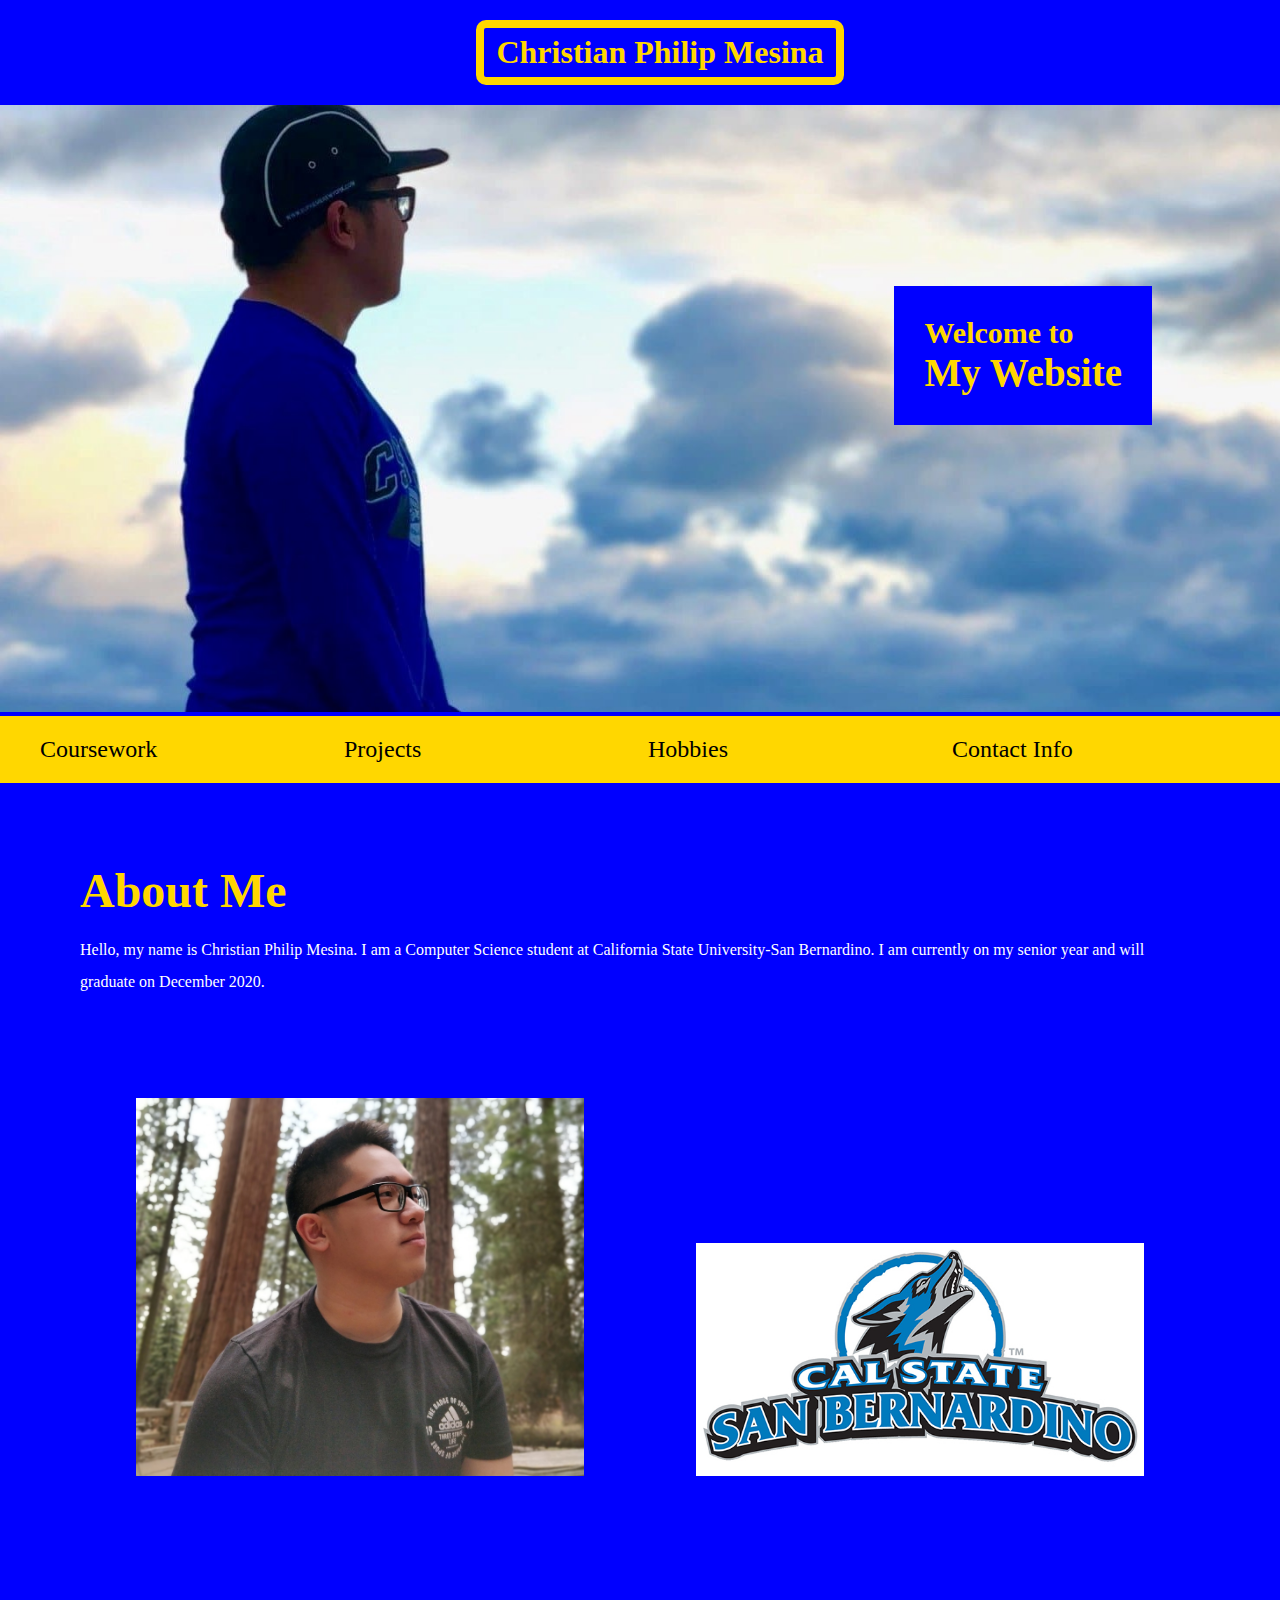
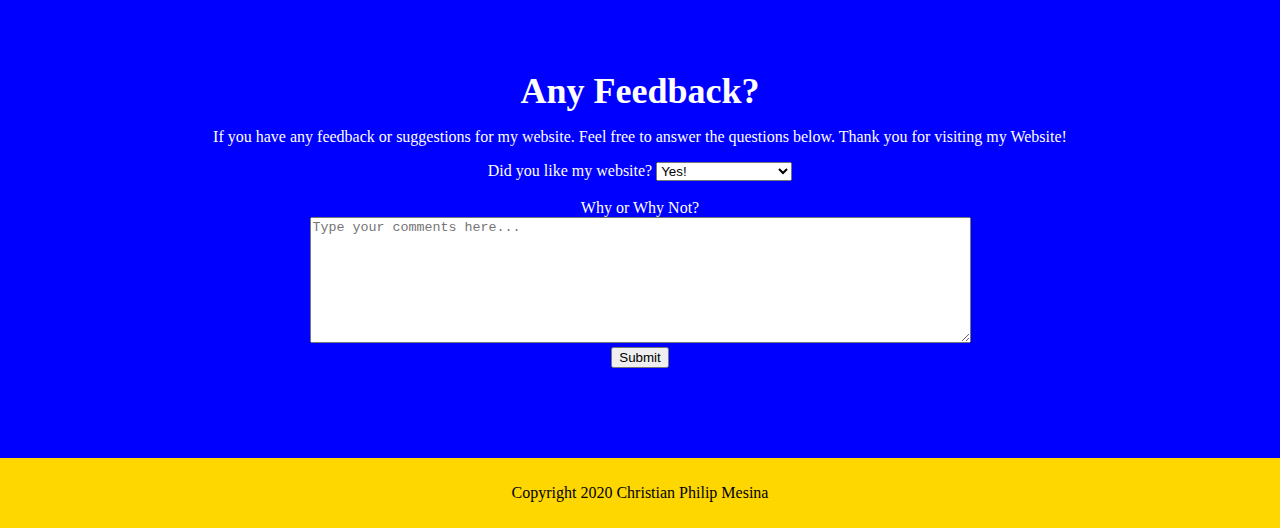
==== HTML_CSS/index.html @ e4d804c2 "Added Git, HTML, and CSS assignments" ====
<!DOCTYPE html>
<html>
<head>
  <meta name="viewport" content="width=device-width, initial-scale=1.0">
  <link rel="stylesheet" href="styles.css">
  <title>Christian Philip Mesina</title>
</head>
  <body>

    <header>
      <h1>Christian Philip Mesina</h1>
    </header>
    <section class="banner">
      <img src="img/chris.jpg" alt="Pic of Me">
      <div class="welcome">
        <h2>Welcome to <br><span>My Website</span></h2>
      </div>
    </section>
    <nav class="main-nav">
      <ul>
        <li><a href="/coursework.html">Coursework</a></li>
        <li><a href="/project.html">Projects</a></li>
        <li><a href="/hobby.html">Hobbies</a></li>
        <li><a href="/contact.html">Contact Info</a></li>
      </ul>
    </nav>
    <main>
      <article>
        <h2>About Me</h2>
        <p>Hello, my name is Christian Philip Mesina. I am a Computer Science student at California State University-San Bernardino. I am currently on my senior year and will graduate on December 2020.</p>
      </article>
      <ul class="images">
        <li><img src="img/Profile_Pic.jpg" alt="my thumb"</li>
        <li><img src="img/csusb.jpg" alt="Geralt thumb"</li>
      </ul>
    </main>
    <section class="feedback">
      <h2>Any Feedback?</h2>
      <p>If you have any feedback or suggestions for my website. Feel free to answer the questions below. Thank you for visiting my Website!</p>
      <form>
        <label for="question">Did you like my website?</label>
        <select class="question" id="name">
          <option value="q1">Yes!</option>
          <option value="q2">It needs more work</option>
        </select>
        <br><br>
        <label for="bio">Why or Why Not?</label><br>
        <textarea name="bio" id="bio" rows="8" cols="80" placeholder="Type your comments here..." required></textarea>
        <br>
        <input type="submit" value="Submit">
      </form>
    </section>
    <footer>
      <p class="copyright">Copyright 2020 Christian Philip Mesina</p>
    </footer>
  </body>
</html>
---- HTML_CSS/styles.css ----
body, ul, li, h1, h2, a{
  margin: 0;
  padding: 0;
  font-family: Georgia, serif;
}

body{
  background-color: blue;
}
header{
  background-color: blue;
  padding: 20px;
  text-align: center;
  position: fixed;
  width: 100%;
  z-index: 1;
  top: 0;
  left: 0;
}

header h1{
  font-style: Georgia, serif;
  color: gold;
  border: 8px solid gold;
  padding: 6px 12px;
  display: inline-block;
  border-radius: 10px;
}

.banner{
  position: relative;
}

.banner img{
  max-width: 100%;
}

.banner .welcome{
  background-color: blue;
  color: gold;
  padding: 30px;
  position: absolute;
  right: 10%;
  top: 40%;
}

.banner h2{
  font-size: 30px;
}

.banner h2 span{
  font-size: 1.3em;
}

nav{
  background-color: gold;
  padding: 20px;
  position: sticky;
  top: 104px;
}

nav li{
  width: 25%;
  display: inline-block;
  font-size: 24px;
}

nav ul{
  white-space: nowrap;
  max-width: 1200px;
  margin: 0 auto;
}

nav li a{
  text-decoration: none;
  color: black;
}

main{
  max-width: 100%;
  width: 1200px;
  margin: 80px auto;
  padding: 0 40px;
  box-sizing: border-box;
}

article h2{
  color: gold;
  font-size: 48px;
}

article p{
  line-height: 2em;
  color: white;
}

.images{
  text-align: center;
  margin: 80px 0;
  white-space: nowrap;
}

.images li{
  display: inline-block;
  width: 40%;
  margin: 20px 5%;
}

.images li img{
  max-width: 100%;
}

section.feedback{
  background: blue;
  text-align: center;
  padding: 90px 20px;
  color: white;
}

.feedback h2{
  font-size: 36px;
}

footer{
  background: gold;
  color: black;
  padding: 10px;
  text-align: center;
}
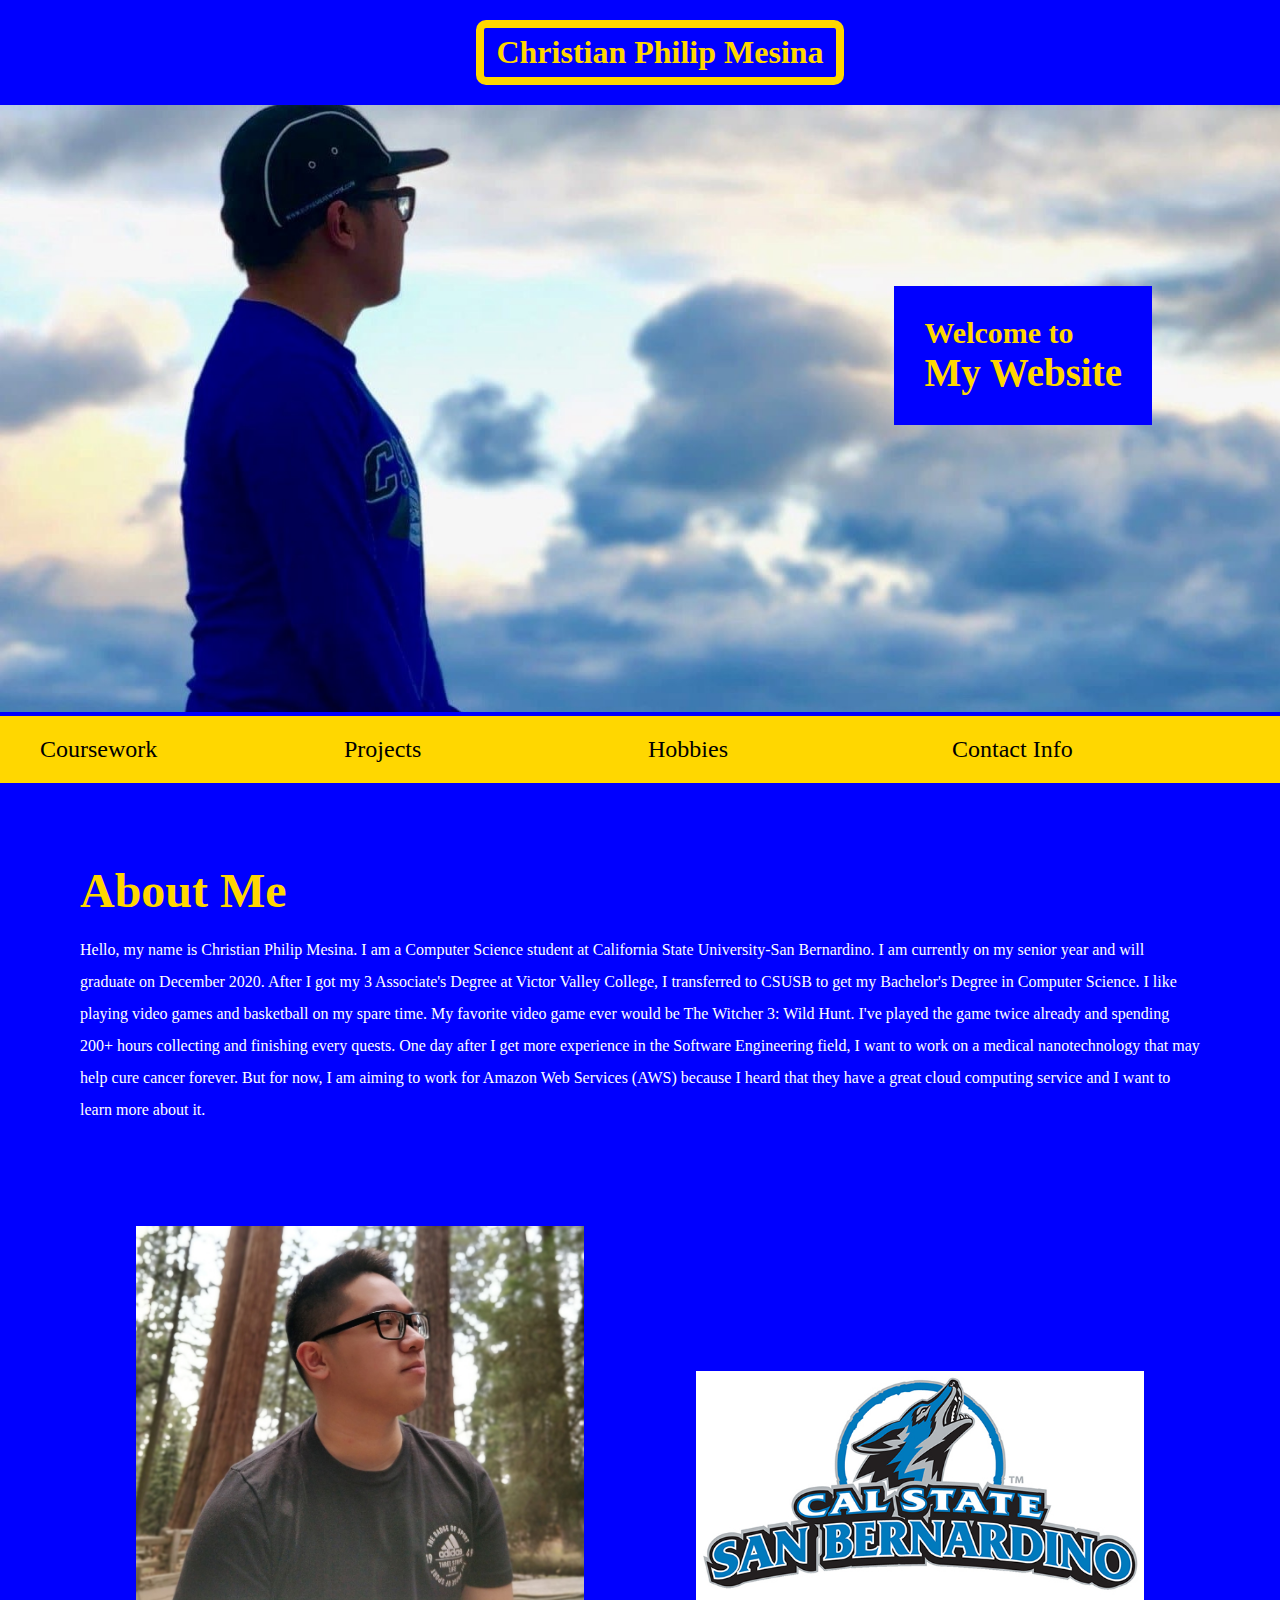
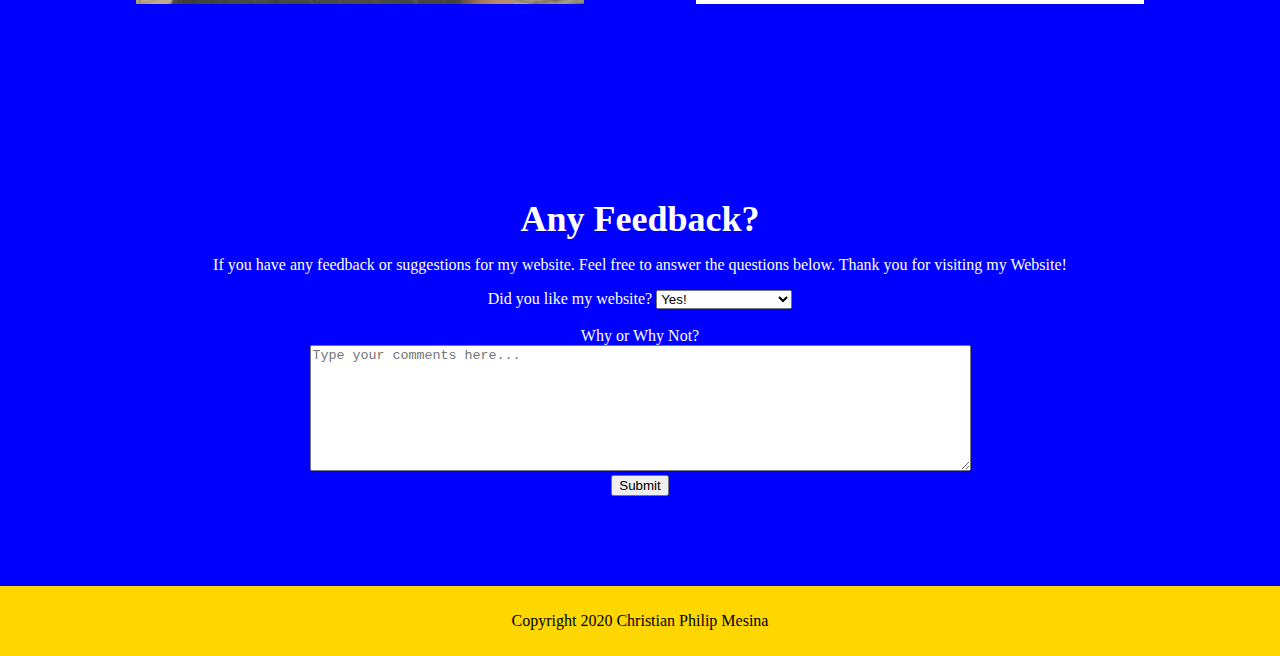
==== commit d34f96b4: "Added Git, HTML, and CSS assignments" ====
--- a/HTML_CSS/index.html
+++ b/HTML_CSS/index.html
@@ -6,7 +6,6 @@
   <title>Christian Philip Mesina</title>
 </head>
   <body>
-
     <header>
       <h1>Christian Philip Mesina</h1>
     </header>
@@ -27,7 +26,11 @@
     <main>
       <article>
         <h2>About Me</h2>
-        <p>Hello, my name is Christian Philip Mesina. I am a Computer Science student at California State University-San Bernardino. I am currently on my senior year and will graduate on December 2020.</p>
+        <p>Hello, my name is Christian Philip Mesina. I am a Computer Science student at California State University-San Bernardino. I am currently on my senior year and will graduate on December 2020.
+        After I got my 3 Associate's Degree at Victor Valley College, I transferred to CSUSB to get my Bachelor's Degree in Computer Science. I like playing video games and basketball on my spare time.
+        My favorite video game ever would be The Witcher 3: Wild Hunt. I've played the game twice already and spending 200+ hours collecting and finishing every quests. One day after I get more experience
+        in the Software Engineering field, I want to work on a medical nanotechnology that may help cure cancer forever. But for now, I am aiming to work for Amazon Web Services (AWS) because I heard that
+        they have a great cloud computing service and I want to learn more about it.</p>
       </article>
       <ul class="images">
         <li><img src="img/Profile_Pic.jpg" alt="my thumb"</li>
